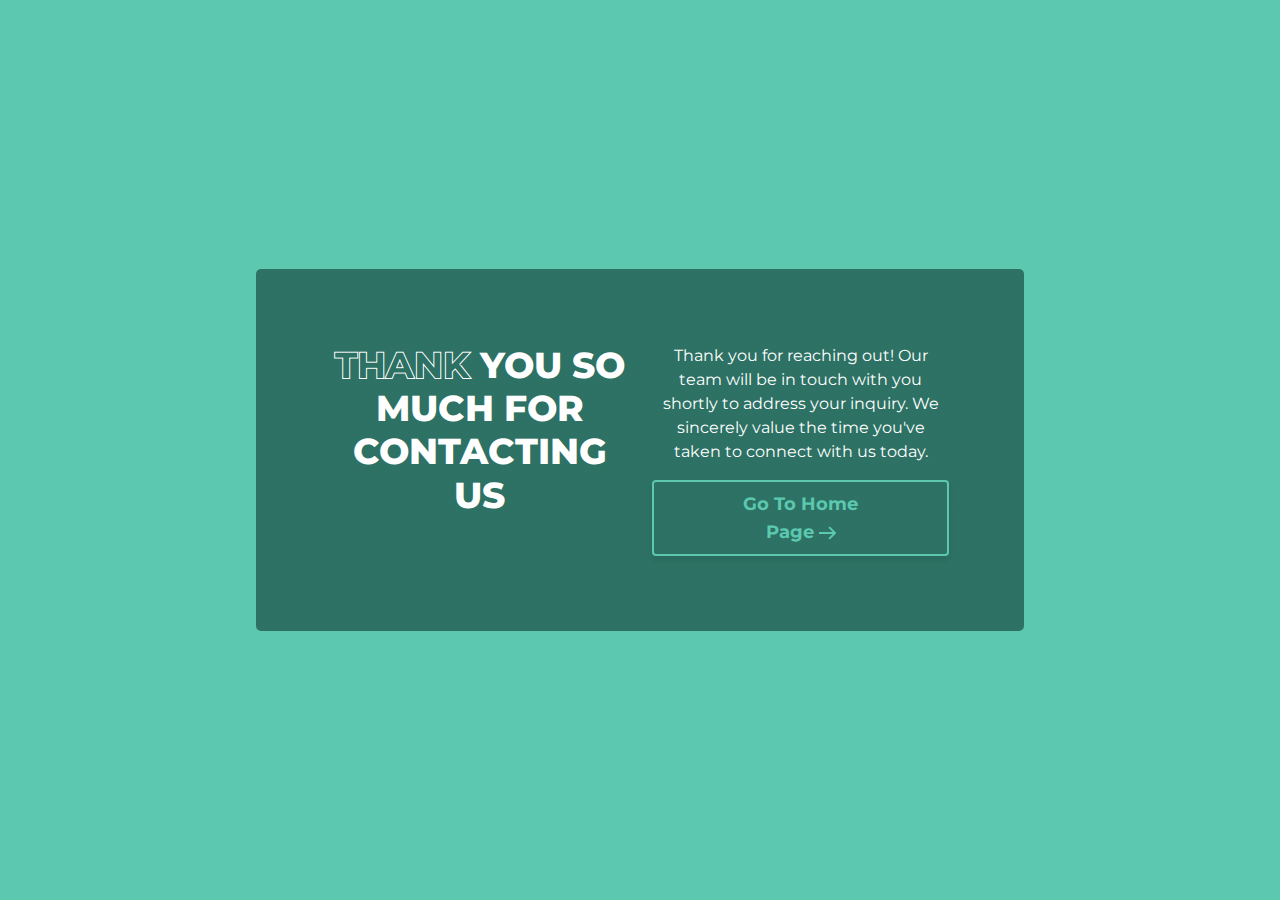
==== thanks.html @ 94abb054 "First commit" ====
<!DOCTYPE html>
<html lang="en">

<head>
    <meta charset="UTF-8">
    <meta name="viewport" content="width=device-width, initial-scale=1.0">
    <title>Thanks!</title>
    <link href="https://cdn.jsdelivr.net/npm/bootstrap@5.2.2/dist/css/bootstrap.min.css" rel="stylesheet" />
    <link rel="stylesheet" href="/assets/css/main.css" />
    <link rel="stylesheet" href="/assets/css/responsive.css" />

</head>

<body>
    <section class="section-thanks">
        <div class="container-thanks">
            <div class="row">
                <div class="col-lg-6">
                    <div class="thank-header-wrapper">
                        <div class="section-heading-wrapper">
                            <h2 style="color: #fff"><span class="stroked-text" data-string="THANK">THANK</span> YOU
                                SO MUCH FOR CONTACTING US</h2>
                        </div>
                    </div>
                </div>
                <div class="col-lg-6">
                    <div class="main-content align-items-center justify-content-center">
                        <i class="fa fa-check main-content__checkmark" id="checkmark"></i>
                        <p class="main-content__body" data-lead-id="main-content-body">Thank you for reaching out! Our
                            team will be in touch with you shortly to address your inquiry. We sincerely value the time
                            you've taken to connect with us today.</p>
                        <button class="custom-btn w-100 theme-secondary-btn bg-transparent mt-3">
                            <a href="index.html" style="text-decoration: none;">
                                Go To Home Page
                            </a>
                            <svg xmlns="http://www.w3.org/2000/svg" width="17" height="100%" viewBox="0 0 17 14"
                                fill="none">
                                <path fill-rule="evenodd" clip-rule="evenodd"
                                    d="M11.3431 0.92888L16.7071 6.29284C17.0976 6.68336 17.0976 7.31653 16.7071 7.70705L11.3431 13.071C10.9526 13.4615 10.3195 13.4615 9.92893 13.071C9.53841 12.6805 9.53841 12.0473 9.92893 11.6568L13.5858 7.99995H0V5.99995H13.5858L9.92893 2.34309C9.53841 1.95257 9.53841 1.3194 9.92893 0.92888C10.3195 0.538355 10.9526 0.538355 11.3431 0.92888Z"
                                    fill="#5BC8AF" />
                            </svg>
                        </button>
                    </div>
                </div>
            </div>
        </div>
    </section>
</body>

</html>
---- assets/css/main.css ----
@font-face {
    font-family: Montserrat;
    src: url(/assets/fonts/Montserrat-VariableFont_wght.ttf);
}

* {
    box-sizing: border-box;
}

body {
    margin: 0;
    font-family: "Montserrat", sans-serif;
    font-weight: 400;
    position: relative;
    overflow-x: hidden;
}

h1,
h2,
h3,
h4,
h5,
h6,
p,
ul {
    margin: 0;
}

:root {
    --lightThemeColor: #5BC8AF;
    --ContrastThemeColor: #297c6b;
    --DarkThemeColor: #194d44;
    --mainTextColor: #333;
    --fadedColor: #eaeaea;
    --whiteColor: #ffffff;
    --errorColor: #ff7777;
}

p {
    color: #333;
}

.container {
    max-width: 1200px;
    width: 100%;
    margin: 0 auto;
}

.section-heading-wrapper h2 {
    font-size: 36px;
    text-transform: uppercase;
    font-weight: 800;
    overflow: hidden;
    text-overflow: ellipsis;
}

.section-heading-wrapper h2 span.stroked-text::after {
    content: attr(data-string);
    -webkit-text-stroke: 0px;
    /* -webkit-text-fill-color: #fff; */
    position: absolute;
    left: 0;
    color: #fff;
}

.section-heading-wrapper h2 span.stroked-text.stroke-color-green::after {
    -webkit-text-fill-color: #29554b;
    color: #29554b;
}

.custom-btn {
    width: fit-content;
    height: fit-content;
    padding: 8px 65px;
    border: none;
    border-radius: 4px;
    font-family: "Inter", sans-serif;
    font-weight: 500;
    font-size: 18px;
    box-shadow: 0 4px 6px 0 rgba(0, 0, 0, 0.08);
    transition: 0.3s ease-in-out;
    cursor: pointer;
}

.custom-btn img {
    height: 15px;
    margin-top: -3px;
}

.primary-btn {
    background-color: #5BC8AF;
    color: #ffffff;
    border: 2px solid #5BC8AF;
}

.custom-btn:hover {
    transition: 0.3s ease-in-out;
    box-shadow: 0 8px 6px 0 rgba(0, 0, 0, 0.08) !important;
    transform: translateY(-2px) !important;
}

.custom-btn:active {
    transition: 0.1s ease-in-out;
    transform: translateY(0) !important;
    box-shadow: 0 4px 6px 0 rgba(0, 0, 0, 0.08) !important;
}

.theme-secondary-btn {
    background-color: #ffffff;
    color: #5BC8AF;
    border: 2px solid #5BC8AF;
}


/* *******Form input********** */
.input-container.active-grey .input-1 {
    border: 1px solid #dadce0;
}

.input-container.active-grey .input-label {
    color: #80868b;
    top: -8px;
    background: #fff;
    font-size: 11px;
    transition: 250ms;
}

.input-container.active-grey .input-label svg {
    position: relative;
    width: 11px;
    height: 11px;
    top: 2px;
    transition: 250ms;
}

.input-container {
    position: relative;
    margin: 10px 0;
}

.input-container .input-label {
    position: absolute;
    color: rgba(255, 255, 255, 0.7);
    font-size: 16px;
    font-weight: 400;
    max-width: calc(100% - (2 * 8px));
    overflow: hidden;
    text-overflow: ellipsis;
    white-space: nowrap;
    left: 8px;
    top: 13px;
    padding: 0 8px;
    transition: 250ms;
    user-select: none;
    pointer-events: none;
}

.input-container .input-label svg {
    position: relative;
    width: 15px;
    height: 15px;
    top: 2px;
    transition: 250ms;
}

.input-container .input-1 {
    box-sizing: border-box;
    height: 50px;
    width: 100%;
    border-radius: 4px;
    color: rgba(255, 255, 255, 0.7);
    border: 1px solid #dadce0;
    padding: 13px 15px;
    transition: 250ms;
    background-color: transparent;
}

.input-container .input-1:focus {
    outline: none;
    border: 2px solid #ffffff;
    transition: 250ms;
}

.input-container.error .input-label {
    color: #ff7777;
    top: -8px;
    background: #2b7666;
    font-size: 11px;
    transition: 250ms;
}

.input-container.error .input-1 {
    border: 2px solid #ff7777;
}

input:-webkit-autofill,
input:-webkit-autofill:hover,
input:-webkit-autofill:focus,
input:-webkit-autofill:active {
    background-color: #2b7666 !important;
}

.input-container.focus .input-label,
.input-container.active .input-label {
    color: rgba(255, 255, 255, 1);
    top: -8px;
    background: #2d6e61;
    font-size: 13px;
    transition: 250ms;
}

.input-container.focus .input-label svg,
.input-container.active .input-label svg {
    position: relative;
    width: 11px;
    height: 11px;
    top: 2px;
    transition: 250ms;
}

.input-container.active .input-1 {
    border: 2px solid #5BC8AF;
}

.error-message-area {
    width: 100%;
    height: auto;
    background-color: #ff7777;
    margin-top: 7px;
    border-radius: 4px;
    position: relative;
    color: #ffffff;
    padding: 10px;
    font-size: 12px;
    display: none;
    position: absolute;
    z-index: 10;
}

.error-message-area::after {
    content: "";
    border-left: 8px solid transparent;
    border-right: 8px solid transparent;
    border-bottom: 8px solid #ff7777;
    position: absolute;
    left: 50%;
    top: -8px;
    margin-left: -10px;
}

.input-container.error .error-message-area {
    display: block;
}

.fit-image {
    width: 100%;
    height: 100%;
    object-fit: cover;
}


select option {
    background: rgba(0, 0, 0, 0.8);
    color: #fff;
    text-shadow: 0 1px 0 rgba(0, 0, 0, 0.4);
}

.card-text {
    font-size: 14px;
    line-height: 24px;
    font-weight: 400;
    justify-self: auto;
}

.card-text1 {
    color: #333;
    font-size: 18px;
    font-style: italic;
    font-weight: 400;
    line-height: 28px;
}

.faded-section {
    background-color: #F5F5F5;
}

.bg-transparent {
    background-color: transparent !important;
}

.section-padding {
    padding: 5rem 2rem;
}

.rightAlignText {
    text-align: right;
}

.showNavMobCss {

    height: 169px !important;
}

.tooltip-area {
    width: 100%;
    max-width: 280px;
    margin: 0 auto;
    height: auto;
    background-color: #297c6b;
    margin-top: 7px;
    border-radius: 4px;
    position: relative;
    color: #ffffff;
    padding: 10px;
    font-size: 12px;
    position: absolute;
    left: 50%;
    margin-left: -140px;
    z-index: 100;
    transition: .2s ease-in-out;
    display: none;
}

.tooltip-area::after {
    content: "";
    border-left: 8px solid transparent;
    border-right: 8px solid transparent;
    border-bottom: 8px solid #297c6b;
    position: absolute;
    left: 50%;
    top: -8px;
    margin-left: -10px;
}

.relative {
    position: relative;
}

input:-webkit-autofill,
input:-webkit-autofill:hover,
input:-webkit-autofill:focus,
input:-webkit-autofill:active {
    -webkit-box-shadow: 0 0 0 30px #297c6b inset;
}

input:-webkit-autofill,
input:-webkit-autofill:hover,
input:-webkit-autofill:focus,
input:-webkit-autofill:active {
    transition: background-color 5000s;
    -webkit-text-fill-color: #fff !important;
}


.section-header {
    width: 100%;
    padding: 15px 15px;
    position: absolute;
    top: 0;
    left: 0;
    right: 0;
    z-index: 99;

}

.container {
    max-width: 1200px;
    width: 100%;
    margin: 0 auto;
}

.logo-container {
    width: fit-content;
    height: auto;
}

.logo-container img {
    height: 40px;
}

.nav-menu-container {
    width: fit-content;
    display: flex;
    align-items: center;
}

.nav-menu-container ul {
    list-style: none;
    position: relative;
}

.nav-menu-container ul::after {
    content: '';
    position: absolute;
    top: 0;
    right: 0;
    width: 1px;
    height: 18px;
    /* background-color: #eaeaea; */
}

.nav-menu-container ul li {
    margin-right: 1.5rem;
    display: inline-block;
    color: rgba(255, 255, 255, .7);
    font-size: 14px;
    text-decoration: none;
    text-transform: uppercase;
    transition: .3s;
}

.nav-menu-container ul li a {
    color: rgba(255, 255, 255, .7);
    font-size: 14px;
    text-decoration: none;
    text-transform: uppercase;
    transition: .3s;
}

.nav-menu-container ul li a.active {
    color: #ffffff;
    font-weight: 600;
    border-bottom: thin solid #fff;
}

.nav-menu-container ul li a:hover {
    transition: .3s;
    color: #ffffff;
}

.nav-menu-container .consult {
    padding-left: 24px;
}

.nav-menu-container .consult li {
    color: #ffffff;
    margin-right: 0;
    font-weight: 600;
    font-size: 15px;
    text-transform: uppercase;
}

.nav-menu-container .consult a {
    color: #5BC8AF;
    text-decoration: none;

}

.hamburger-container {
    width: fit-content;
    height: fit-content;
    display: none;
}

.hamburger-container img {
    height: 20px;
}


.section-hero {
    width: 100%;
    height: auto;
    background-image: url("/assets/images/bg-image.png");
    background-size: cover;
    background-position: center;
    color: white;
    display: flex;
    justify-content: center;
    align-items: center;
    padding: 20px;
    padding-bottom: 40px;
    position: relative;
}

.section-hero::after {
    content: "";
    position: absolute;
    top: 0;
    left: 0;
    right: 0;
    bottom: 0;
    background: linear-gradient(180deg,
            rgba(25, 77, 65, 1),
            rgba(25, 77, 65, 0.7));
}

.section-hero-inner {
    width: 100%;
    height: auto;
    position: relative;
    z-index: 10;
}

.hero-col-wrapper {
    width: 100%;
    height: 100%;
}

.hero-content-wrapper {
    width: fit-content;
    height: fit-content;
}

.hero-content-wrapper p {
    color: #ffffff;
}

.hero-content-wrapper h1 {
    font-size: calc(16px + 3vw);
    text-transform: uppercase;
    font-weight: bold;
    font-family: "Montserrat", sans-serif;
}

.hero-content-wrapper h1 span {
    color: #fff;
    position: relative;
    -webkit-text-fill-color: transparent;
    -webkit-text-stroke: 2px #fff;
}

.hero-content-wrapper h1 span::after {
    content: attr(data-string);
    -webkit-text-stroke: 0px;
    -webkit-text-fill-color: #2A5A4E;
    position: absolute;
    left: 0;
    color: #2A5A4E;
}

.contact-form-area {
    width: 100%;
    max-width: 420px;
    height: auto;
    background: linear-gradient(180deg, #2a7d6c, rgb(62, 105, 96, 0.62));
    margin: 100px auto;
    overflow: hidden;
    border-radius: 12px;
    padding: 55px 20px;
    margin-right: 0;
    margin-bottom: 50px;
}

.contact-form-area .col-lg-6 {
    padding: 0 8px;
}

.contact-form-area h2 {
    text-align: center;
    font-size: 28px;
    font-weight: 700;
}

.input-container {
    margin-bottom: 5px;
}

.wave-top {
    width: 100%;
    height: auto;
    position: absolute;
    bottom: -2px;
    left: 0;
    right: 0;
    z-index: 1;
}

.wrapper {
    /* width: 74rem; */
    margin-left: 8rem;
    margin-right: 8rem;
}


.section-info1 {
    width: 100%;
    height: auto;
}

.info1-inner-area {
    width: 100%;
    height: auto;
}

.info1-images-wrapper {
    width: fit-content;
    height: fit-content;
}

.info1-card-wrapper {
    width: 100%;
    height: auto;
}

.info1-card-wrapper .img-area {
    width: 100%;
    height: 180px;
    border-radius: 8px;
    overflow: hidden;
}

.info1-card-wrapper .content-area {
    width: 100%;
}

.card-heading-wrapper {
    width: 100%;
    height: 60px;
    padding: 10px 0;
    margin-top: 20px;
}

.card-heading-wrapper h2 {
    font-size: 36px;
    text-transform: uppercase;
    font-weight: bold;
    overflow: hidden;
    text-overflow: ellipsis;
    display: -webkit-box;
    -webkit-line-clamp: 1;
    /* number of lines to show */
    line-clamp: 1;
    -webkit-box-orient: vertical;
}

.card-heading-wrapper h2 span {
    -webkit-text-stroke: 1px #333;
    -webkit-text-fill-color: transparent;
}

.stroked-text {
    color: #198754;
    -webkit-text-fill-color: transparent;
    -webkit-text-stroke: 2px #000;
    font-weight: 700;
    position: relative;
}

span.stroked-text::after {
    content: attr(data-string);
    -webkit-text-stroke: 0px;
    -webkit-text-fill-color: #fff;
    position: absolute;
    left: 0;
    color: #fff;
}

span.stroked-text.stroke-color-green::after {
    -webkit-text-fill-color: #29554b;
    color: #29554b;
}

.section-testimonial {
    width: 100%;
    height: auto;
    background-color: #ffffff;
    padding-bottom: 100px;
}

.testimonial-inner-parent {
    width: 100%;
    height: auto;
    margin-top: -120px;
    border-radius: 10px;
}

.testimonial-card-container {
    width: 100%;
    height: auto;
    max-width: 900px;
    margin: 0 auto;
    display: flex;
    justify-content: space-between;
}

.testimonial-card-container .img-area {
    width: 25%;
    height: 237px;
    min-height: 237px;
    border-top-left-radius: 8px;
    border-bottom-left-radius: 8px;
    overflow: hidden;
}

.testimonial-card-container .content-area {
    width: 70%;
    height: 100%;
    background-color: #194d44;
    color: #ffffff;
    border-top-right-radius: 8px;
    border-bottom-right-radius: 8px;
    padding: 40px;
    position: relative;
}

.testimonial-card-container .content-area::after {
    content: '';
    background-image: url(../images/quotation.svg);
    background-size: contain;
    width: 50px;
    height: 50px;
    position: absolute;
    top: 40px;
    right: 40px;
    z-index: 100;
    background-repeat: no-repeat;
}

.testimonial-card-container .content-area p {
    font-weight: 300;
    font-style: italic;
    font-size: 18px;
    margin-top: 15px;
    overflow: hidden;
    text-overflow: ellipsis;
    display: -webkit-box;
    -webkit-line-clamp: 4;
    /* number of lines to show */
    line-clamp: 4;
    -webkit-box-orient: vertical;
    color: #ffffff;
}

.testimonial-card-container .content-area h3 {
    font-weight: 700;
    font-size: 24px;
}

.carousel-control-prev-icon {
    transition: .3s ease-in-out;
    background-image: url('../images/leftchevron.svg') !important;
}

.carousel-control-prev-icon:hover {
    transition: .3s ease-in-out;
    background-image: url('../images/leftchevronActive.svg') !important;
}

.carousel-control-next-icon {
    transition: .3s ease-in-out;
    background-image: url('../images/rightchevron.svg') !important;
}

.carousel-control-next-icon:hover {
    transition: .3s ease-in-out;
    background-image: url('../images/rightchevronActive.svg') !important;
}

.carousel-control-next,
.carousel-control-prev {
    opacity: 1;
}

.carousel-indicators [data-bs-target] {
    width: 13px;
    height: 13px;
    border-radius: 50%;
    margin-left: 15px;
    background-color: #eaeaea;
}

.carousel-indicators {
    bottom: -40%;
}

.carousel-indicators .active {
    background-color: #5BC8AF;
}

.section-info2 {
    width: 100%;
    height: auto;
}

.info2-inner-area {
    width: 100%;
    height: auto;
}

.info2-card-wrapper {
    width: 100%;
    height: 100%;
    margin-top: 2rem;
}

.section-info2-card {
    width: 100%;
    height: auto;
    padding-bottom: 5rem;
}

.section-info2-card-inner-area {
    width: 100%;
}

.section-info2-card-container {
    width: 100%;
    height: 96px;
    background-color: white;
    border: 2px solid #5BC8AF;
    border-radius: 4px;
    display: flex;
    align-items: center;
    justify-content: center;
    cursor: pointer;
}

.section-info2-card-container p {
    font-size: 18px;
    line-height: 28px;
    font-weight: 700;
    text-align: center;
}

.section-info2-card-container img {
    transition: .2s ease-in-out;
    cursor: pointer;
    margin: 10px;
    opacity: 0;
}

.section-info2-card-container:hover~.tooltip-area,
.section-info2-card-container:hover img {
    transition: .2s ease-in-out;
    display: block;
    opacity: 1;
}

.section-info2-card-container:hover p {
    transition: .5s;
    color: #5BC8AF;
    transition: .5s;
}

.section-video {
    width: 100%;
    height: auto;
    background-color: antiquewhite;
    padding: 6rem 0;
    position: relative;
}

.video-sec-inner-container {
    width: 100%;
    position: relative;
    z-index: 5;
}

.video-col-wrapper {
    width: 100%;
    height: 100%;
    color: #ffffff;
}

.video-col-wrapper h2 {
    font-weight: bold;
    font-size: 44px;
}

.video-col-wrapper h2 span.stroked-text::after {
    content: attr(data-string);
    -webkit-text-stroke: 0px;
    position: absolute;
    left: 0;
    -webkit-text-fill-color: #29554b;
    color: #29554b;
}

.video-col-wrapper .stroked-text {
    color: #198754;
    -webkit-text-fill-color: transparent;
    -webkit-text-stroke: 2px #fff;
    font-weight: 700;
    position: relative;
}

.video-col-wrapper ul {
    margin-top: 40px;
    list-style-image: url('/assets/images/checkmark.svg');
}

.video-col-wrapper ul li {
    margin-bottom: 20px;
    padding-left: 20px;
}

.video-col-wrapper ul li span {
    font-size: 22px;
    font-weight: 600;

}

.video-col-wrapper ul li p {
    font-size: 18px;
    margin-top: 5px;
    color: #ffffff;
}

.video-bg-img {
    width: 53%;
    height: 100%;
    position: absolute;
    left: 0;
    top: 0;
    bottom: 0;
    z-index: 3;
}

.videoPosture-img {
    width: 53%;
    height: 100%;
    position: absolute;
    right: 0;
    top: 0;
    bottom: 0;
    z-index: 0;
}

.videoposture-wrapper {
    width: fit-content;
    height: fit-content;
}

.videoposture-wrapper::after {
    content: "";
    position: absolute;
    left: 0;
    right: 0;
    bottom: 0;
    top: 0;
    width: 100%;
    height: 100%;
    background-color: rgba(25, 77, 68, .38);
}

.videoIcon {
    height: 180px;
    cursor: pointer;
    transition: opacity 0.5s linear;
    position: absolute;
    top: 50%;
    left: 75%;
    transform: translate(-50%, -50%);
    z-index: 10;
    transition: opacity 0.5s linear;
}

.mob-video-bg-img {
    display: none;
}

.modal-dialog {
    max-width: calc(100% - 130px);
}

.modal-dialog video {
    height: 100%;
    width: 100%;
}

.modal-header {
    border: none;
}

.modal-header .btn-close {
    filter: invert(1);
}

.modal-content {
    background-color: #235846;
}

.footer-section {
    width: 100%;
    height: auto;
    background-color: #ffffff;
    padding: 20px;
}

.footer-col-wrapper {
    width: 100%;
    height: auto;

}

.footer-col-wrapper p {
    text-decoration: none;
    color: #757575;
    font-family: Montserrat;
    font-size: 0.875rem;
    font-style: normal;
    font-weight: 400;
    line-height: 1.5rem;
}

.footer-col-wrapper p a {
    text-decoration: none;
    color: #757575;
    font-family: Montserrat;
    font-size: 0.875rem;
    font-style: normal;
    font-weight: 400;
    line-height: 1.5rem;
}

.footer-col-wrapper p a:hover {
    color: #297c6b;
}

.checkmark {
    width: 35px;
    height: 35px;
    border-radius: 50%;
    display: block;
    stroke-width: 2;
    stroke: #fff;
    stroke-miterlimit: 10;
    margin: 5px 0;
    box-shadow: inset 0px 0px 0px #7ac142;
    animation: fill .4s ease-in-out .4s forwards, scale .3s ease-in-out .9s both;
}

.section-thanks {
    height: 100vh;
    display: flex;
    align-items: center;
    background: #5BC8AF;
}

.container-thanks {
    background: linear-gradient(rgb(25 77 68 / 70%), rgb(25 77 68 / 70%));
    background-size: cover;
    max-height: 650px;
    color: #fff;
    display: flex;
    align-items: center;
    padding: 75px;
    max-width: 60%;
    margin: 0 auto;
    text-align: center;
    justify-content: center;
    border-radius: 5px;
}

.container-thanks p{
    color: #fff;
}
.container-thanks a {
    color: #5BC8AF;
    font-family: Montserrat;
    font-size: 18px;
    font-style: normal;
    font-weight: 700;
    line-height: 28px;
    /* 155.556% */
}

.thank-header-wrapper h2 span.stroked-text::after {
    content: attr(data-string);
    -webkit-text-stroke: 0px;
    position: absolute;
    left: 0;
    -webkit-text-fill-color: #2c7164;
    color: #29554b;
}

.thank-header-wrapper .stroked-text {
    color: #198754;
    -webkit-text-fill-color: transparent;
    -webkit-text-stroke: 2px #fff;
    font-weight: 700;
    position: relative;
}
---- assets/css/responsive.css ----
@media only screen and (max-width: 600px) and (min-width: 320px) {
  .nav-menu-container {
    align-items: center;
    width: 100%;
    position: absolute;
    background-color: #1d5045;
    right: 0;
    left: 0;
    top: 60px;

    height: 0;
    overflow: hidden;
    z-index: 1000;
    display: block;
    transition: height 0.35s ease;
    transition: 0.5s;
  }

  .nav-menu-container ul::after {
    width: 0 !important;
  }

  .nav-menu-container ul {
    padding: 20px;
  }

  .nav-menu-container ul li {
    display: block;
    margin-bottom: 8px;
  }

  .nav-menu-container ul li a,
  .nav-menu-container p,
  .nav-menu-container ul li a.active {
    color: #fff;
  }

  .nav-menu-container p {
    margin: 0;
    padding-left: 20px;
  }

  .hamburger-container {
    display: block;
  }

  .section-hero {
    padding: 70px 20px 40px 20px;
  }

  .hero-content-wrapper {
    margin-top: 2rem;
  }

  .hero-content-wrapper h1 {
    font-size: calc(16px + 4vw);
    text-align: center;
  }

  .hero-content-wrapper p {
    text-align: justify;
  }

  .contact-form-area {
    margin: 20px auto;
  }

  .contact-form-area button {
    width: 92%;
  }

  /* *********info1 section************* */
  .info1-images-wrapper {
    display: none;
  }

  .carousel-inner {
    overflow: visible;
  }

  .carousel-control-next,
  .carousel-control-prev {
    display: none;
  }

  .testimonial-card-container .content-area {
    width: 100%;
    padding-top: 100px;
    border-radius: 8px;
  }

  .testimonial-card-container .img-area {
    width: 169px;
    height: 160px;
    min-height: unset;
    position: absolute;
    z-index: 10;
    top: -80px;
    left: 20px;
    border-radius: 8px;
  }

  .testimonial-card-container .content-area::after {
    width: 70px;
    height: 50px;
    top: 32px;
    right: 50px;
  }

  .mob-video-bg-img {
    display: block;
    position: absolute;
    top: 0;
    left: 0;
    right: 0;
    width: 100%;
    height: 80%;
    z-index: 1;
  }

  .videoPosture-img {
    width: 100%;
    height: 30%;
    right: 0;
    top: unset;
    bottom: 0;
    z-index: 0;
    object-fit: cover;
  }

  .footer-col-wrapper p {
    font-size: 12px;
    text-align: center;
  }

  .videoIcon {
    height: 130px;
    display: block;
    margin: 0 auto;
    margin-top: 12px;
    top: unset;
    left: 50%;
    bottom: 9%;
  }

  .section-video {
    padding: 5rem 0;
  }

  .video-col-wrapper .section-heading-wrapper h2 {
    font-size: 38px;
    text-align: center;
  }

  .mob-heading {
    font-size: 24px !important;
  }

  .section-padding {
    padding: 5rem 1rem;
  }

  .section-info1.section-padding {
    padding-top: 1rem;
  }

  .section-heading-wrapper h2 {
    font-size: 30px;
  }

  .video-bg-img {
    display: none;
  }

  .video-col-wrapper {
    min-height: 200px;
  }

  .testimonial-inner-parent {
    margin-top: 0 !important;
  }

  .faded-section {
    background-color: #ffffff;
  }
}

@media only screen and (max-width: 992px) and (min-width: 601px) {
  .nav-menu-container {
    display: block;
  }

  .nav-menu-container ul {
    text-align: right;
    margin-bottom: 5px;
  }

  .nav-menu-container ul li {
    margin-right: 0;
    margin-left: 15px;
  }

  .section-hero-inner {
    max-width: 500px;
    margin: 0 auto;
  }

  .layoutControlIpad .content-area {
    display: flex;
  }

  .layoutControlIpad .content-area p {
    max-width: 50%;
    margin-right: 20px;
  }

  .section-hero {
    padding: 70px 20px 40px 20px;
  }

  .hero-content-wrapper {
    margin-top: 2rem;
  }

  .hero-content-wrapper h1 {
    font-size: calc(16px + 4vw);
    text-align: center;
  }

  .hero-content-wrapper p {
    text-align: justify;
  }

  .contact-form-area {
    margin: 20px auto;
  }

  .contact-form-area button {
    width: 92%;
  }

  .carousel-control-next,
  .carousel-control-prev {
    display: none;
  }

  .mob-video-bg-img {
    height: 70% !important;
  }

  .video-col-wrapper {
    min-height: 300px;
  }

  .videoPosture-img {
    height: 37% !important;
  }

  .videoIcon {
    margin-top: -105px !important;
  }

  .mob-video-bg-img {
    display: block;
    position: absolute;
    top: 0;
    left: 0;
    right: 0;
    width: 100%;
    height: 85%;
    z-index: 1;
  }

  .videoPosture-img {
    width: 100%;
    height: 30%;
    right: 0;
    top: unset;
    bottom: 0;
    z-index: 0;
    /* display: none; */
    object-fit: cover;
  }

  .footer-col-wrapper p {
    font-size: 12px;
    text-align: center;
  }

  .videoIcon {
    height: 130px;
    display: block;
    margin: 0 auto;
    margin-top: 12px;
    top: unset;
    bottom: 18%;
    left: 54%;
  }

  .section-video {
    padding: 5rem 0;
  }

  .video-col-wrapper .section-heading-wrapper h2 {
    font-size: 38px;
    text-align: center;
  }

  .mob-heading {
    font-size: 24px !important;
  }

  .section-padding {
    padding: 5rem 1rem;
  }

  .section-heading-wrapper h2 {
    font-size: 30px;
  }

  .video-bg-img {
    display: none;
  }
}
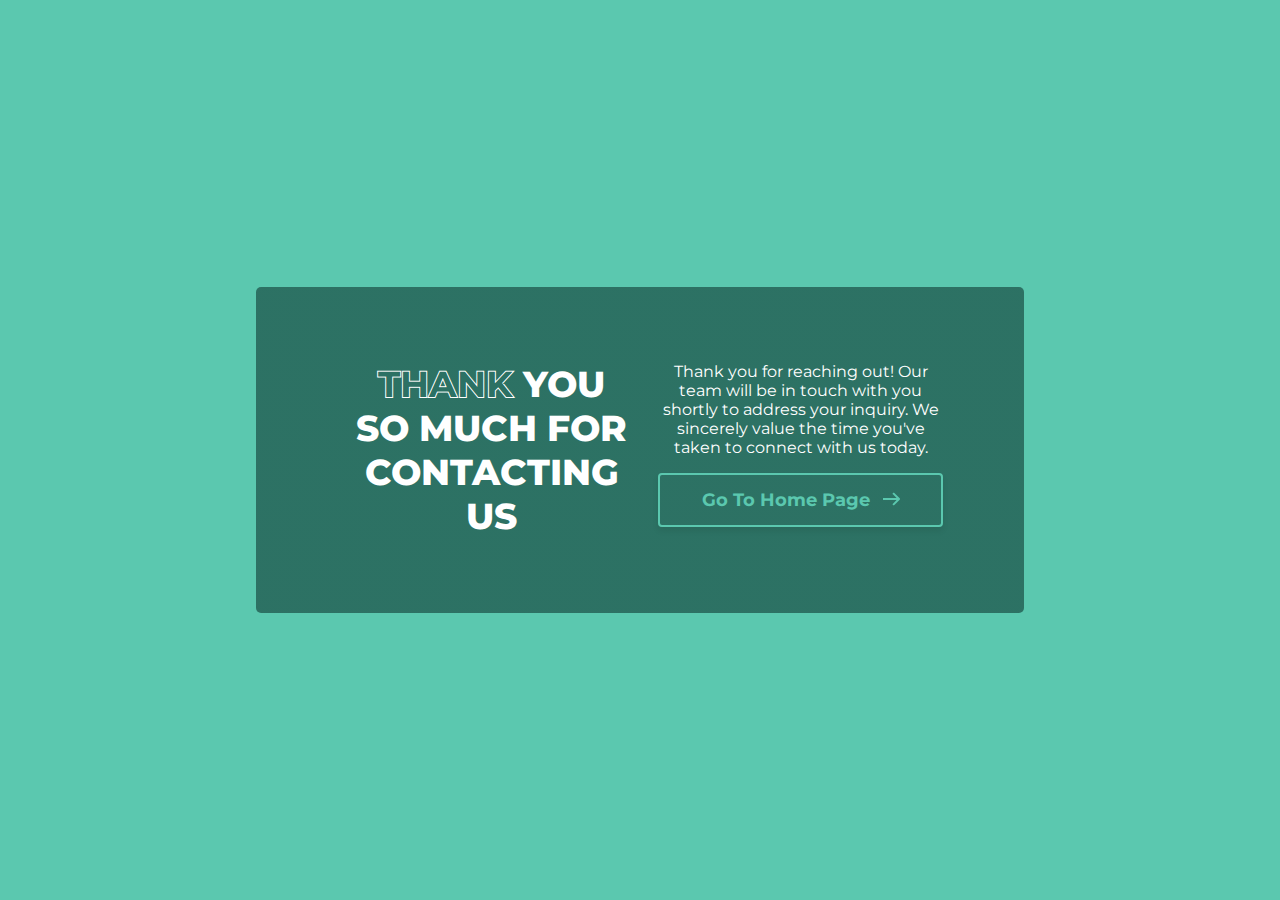
==== commit 33d60047: "Removed bootsrap and added custom code" ====
--- a/thanks.html
+++ b/thanks.html
@@ -5,31 +5,30 @@
     <meta charset="UTF-8">
     <meta name="viewport" content="width=device-width, initial-scale=1.0">
     <title>Thanks!</title>
-    <link href="https://cdn.jsdelivr.net/npm/bootstrap@5.2.2/dist/css/bootstrap.min.css" rel="stylesheet" />
-    <link rel="stylesheet" href="/assets/css/main.css" />
-    <link rel="stylesheet" href="/assets/css/responsive.css" />
-
+    <link rel="icon" type="image/x-icon" href="./assets/images/favicon.svg">
+    <link rel="stylesheet" href="./assets/css/main.css" />
+    <link rel="stylesheet" href="./assets/css/responsive.css" />
+    <link rel="stylesheet" href="./assets/css/layout.css" />
 </head>
 
 <body>
     <section class="section-thanks">
         <div class="container-thanks">
             <div class="row">
-                <div class="col-lg-6">
+                <div class="col-pc-6">
                     <div class="thank-header-wrapper">
-                        <div class="section-heading-wrapper">
+                        <div class="heading-wrapper">
                             <h2 style="color: #fff"><span class="stroked-text" data-string="THANK">THANK</span> YOU
                                 SO MUCH FOR CONTACTING US</h2>
                         </div>
                     </div>
                 </div>
-                <div class="col-lg-6">
-                    <div class="main-content align-items-center justify-content-center">
-                        <i class="fa fa-check main-content__checkmark" id="checkmark"></i>
-                        <p class="main-content__body" data-lead-id="main-content-body">Thank you for reaching out! Our
+                <div class="col-pc-6">
+                    <div class="align-items-center justify-content-center">
+                        <p class="margin-bottom-1">Thank you for reaching out! Our
                             team will be in touch with you shortly to address your inquiry. We sincerely value the time
                             you've taken to connect with us today.</p>
-                        <button class="custom-btn w-100 theme-secondary-btn bg-transparent mt-3">
+                        <button class="custom-btn width-100 theme-secondary-btn bg-transparent mt-3">
                             <a href="index.html" style="text-decoration: none;">
                                 Go To Home Page
                             </a>
--- a/assets/css/main.css
+++ b/assets/css/main.css
@@ -1,6 +1,6 @@
 @font-face {
     font-family: Montserrat;
-    src: url(/assets/fonts/Montserrat-VariableFont_wght.ttf);
+    src: url(../fonts/Montserrat-VariableFont_wght.ttf);
 }
 
 * {
@@ -46,7 +46,7 @@
     margin: 0 auto;
 }
 
-.section-heading-wrapper h2 {
+.heading-wrapper h2 {
     font-size: 36px;
     text-transform: uppercase;
     font-weight: 800;
@@ -54,7 +54,19 @@
     text-overflow: ellipsis;
 }
 
-.section-heading-wrapper h2 span.stroked-text::after {
+.line-after h2:after {
+    content: "";
+    display: inline-block;
+    height: 0.0625rem;
+    vertical-align: middle;
+    width: 100%;
+    margin-right: -100%;
+    margin-left: 10px;
+    border-top: 1px solid #EAEAEA;
+}
+
+
+.heading-wrapper h2 span.stroked-text::after {
     content: attr(data-string);
     -webkit-text-stroke: 0px;
     /* -webkit-text-fill-color: #fff; */
@@ -63,14 +75,14 @@
     color: #fff;
 }
 
-.section-heading-wrapper h2 span.stroked-text.stroke-color-green::after {
+.heading-wrapper h2 span.stroked-text.stroke-color-green::after {
     -webkit-text-fill-color: #29554b;
     color: #29554b;
 }
 
 .custom-btn {
-    width: fit-content;
-    height: fit-content;
+    width: 13.8125rem;
+    height: 3.5rem;
     padding: 8px 65px;
     border: none;
     border-radius: 4px;
@@ -83,14 +95,22 @@
 }
 
 .custom-btn img {
-    height: 15px;
+    height: 1.5rem;
     margin-top: -3px;
+    vertical-align: middle;
 }
 
 .primary-btn {
     background-color: #5BC8AF;
     color: #ffffff;
     border: 2px solid #5BC8AF;
+    text-align: center;
+    font-family: Montserrat;
+    font-size: 1.125rem;
+    font-style: normal;
+    font-weight: 700;
+    line-height: normal;
+    padding: 0.96rem;
 }
 
 .custom-btn:hover {
@@ -106,13 +126,23 @@
 }
 
 .theme-secondary-btn {
+    height: fit-content;
+    border: 2px solid #5BC8AF;
+    border-radius: 0.25rem;
     background-color: #ffffff;
     color: #5BC8AF;
-    border: 2px solid #5BC8AF;
-}
-
-
-/* *******Form input********** */
+    font-family: Montserrat;
+    font-size: 1.125rem;
+    font-style: normal;
+    font-weight: 700;
+    line-height: 1.75rem;
+    padding: 0.7rem;
+}
+
+.theme-secondary-btn svg {
+    margin-left: 0.5rem;
+}
+
 .input-container.active-grey .input-1 {
     border: 1px solid #dadce0;
 }
@@ -168,11 +198,11 @@
     height: 50px;
     width: 100%;
     border-radius: 4px;
-    color: rgba(255, 255, 255, 0.7);
+    color: rgba(255, 255, 255, 0.7) !important;
     border: 1px solid #dadce0;
     padding: 13px 15px;
     transition: 250ms;
-    background-color: transparent;
+    background-color: transparent !important;
 }
 
 .input-container .input-1:focus {
@@ -198,6 +228,7 @@
 input:-webkit-autofill:focus,
 input:-webkit-autofill:active {
     background-color: #2b7666 !important;
+
 }
 
 .input-container.focus .input-label,
@@ -222,7 +253,7 @@
     border: 2px solid #5BC8AF;
 }
 
-.error-message-area {
+.error-message {
     width: 100%;
     height: auto;
     background-color: #ff7777;
@@ -237,7 +268,7 @@
     z-index: 10;
 }
 
-.error-message-area::after {
+.error-message::after {
     content: "";
     border-left: 8px solid transparent;
     border-right: 8px solid transparent;
@@ -248,7 +279,7 @@
     margin-left: -10px;
 }
 
-.input-container.error .error-message-area {
+.input-container.error .error-message {
     display: block;
 }
 
@@ -280,7 +311,7 @@
     line-height: 28px;
 }
 
-.faded-section {
+.gray-section {
     background-color: #F5F5F5;
 }
 
@@ -296,12 +327,7 @@
     text-align: right;
 }
 
-.showNavMobCss {
-
-    height: 169px !important;
-}
-
-.tooltip-area {
+.custom-tooltip {
     width: 100%;
     max-width: 280px;
     margin: 0 auto;
@@ -321,7 +347,7 @@
     display: none;
 }
 
-.tooltip-area::after {
+.custom-tooltip::after {
     content: "";
     border-left: 8px solid transparent;
     border-right: 8px solid transparent;
@@ -347,6 +373,21 @@
 input:-webkit-autofill:hover,
 input:-webkit-autofill:focus,
 input:-webkit-autofill:active {
+    transition: background-color 5000s;
+    -webkit-text-fill-color: #fff !important;
+}
+
+select:-webkit-autofill,
+select:-webkit-autofill:hover,
+select:-webkit-autofill:focus,
+select:-webkit-autofill:active {
+    -webkit-box-shadow: 0 0 0 30px #297c6b inset;
+}
+
+select:-webkit-autofill,
+select:-webkit-autofill:hover,
+select:-webkit-autofill:focus,
+select:-webkit-autofill:active {
     transition: background-color 5000s;
     -webkit-text-fill-color: #fff !important;
 }
@@ -456,11 +497,91 @@
     height: 20px;
 }
 
+#menu {
+    -moz-transform: translateX(20rem);
+    -webkit-transform: translateX(20rem);
+    -ms-transform: translateX(20rem);
+    transform: translateX(20rem);
+    -moz-transition: -moz-transform 0.5s ease, box-shadow 0.5s ease, visibility 0.5s;
+    -webkit-transition: -webkit-transform 0.5s ease, box-shadow 0.5s ease, visibility 0.5s;
+    -ms-transition: -ms-transform 0.5s ease, box-shadow 0.5s ease, visibility 0.5s;
+    transition: transform 0.5s ease, box-shadow 0.5s ease, visibility 0.5s;
+    -webkit-overflow-scrolling: touch;
+    background: rgba(0, 0, 0, 0.9);
+    box-shadow: none;
+    color: #000;
+    height: 100%;
+    max-width: 80%;
+    overflow-y: auto;
+    padding: 3rem 2rem;
+    position: fixed;
+    right: 0;
+    top: 0;
+    visibility: hidden;
+    width: 20rem;
+    z-index: 10002;
+}
+
+#menu ul {
+    margin-top: 45px;
+}
+
+#menu ul li {
+    padding-block: 24px;
+}
+
+#menu ul li a {
+    color: rgba(255, 255, 255, .7);
+    font-size: 24px;
+    text-decoration: none;
+    text-transform: uppercase;
+    transition: .3s;
+}
+
+#menu ul li a.active {
+    color: #ffffff;
+    font-weight: 600;
+    border-bottom: thin solid #fff;
+}
+
+#menu ul li a:hover {
+    transition: .3s;
+    color: #ffffff;
+}
+
+#menu .consult {
+    padding-left: 24px;
+}
+
+#menu .consult a {
+    color: #5BC8AF;
+    text-decoration: none;
+    font-size: 24px;
+    text-decoration: none;
+    text-transform: uppercase;
+    transition: .3s;
+
+}
+
+#menu .hamburger-close {
+    position: absolute;
+    right: 26px;
+    top: 22px;
+}
+
+#menu.visible {
+    -moz-transform: translateX(0);
+    -webkit-transform: translateX(0);
+    -ms-transform: translateX(0);
+    transform: translateX(0);
+    box-shadow: 0 0 1.5rem 0 rgba(0, 0, 0, 0.2);
+    visibility: visible;
+}
 
 .section-hero {
     width: 100%;
     height: auto;
-    background-image: url("/assets/images/bg-image.png");
+    background-image: url("../images/bg-image.png");
     background-size: cover;
     background-position: center;
     color: white;
@@ -541,7 +662,7 @@
     margin-bottom: 50px;
 }
 
-.contact-form-area .col-lg-6 {
+.contact-form-area .col-pc-6 {
     padding: 0 8px;
 }
 
@@ -555,7 +676,7 @@
     margin-bottom: 5px;
 }
 
-.wave-top {
+.hero-border {
     width: 100%;
     height: auto;
     position: absolute;
@@ -577,7 +698,7 @@
     height: auto;
 }
 
-.info1-inner-area {
+.info1-inner {
     width: 100%;
     height: auto;
 }
@@ -592,7 +713,7 @@
     height: auto;
 }
 
-.info1-card-wrapper .img-area {
+.info1-card-wrapper .img-wrapper {
     width: 100%;
     height: 180px;
     border-radius: 8px;
@@ -657,7 +778,7 @@
     padding-bottom: 100px;
 }
 
-.testimonial-inner-parent {
+.testimonial-inner {
     width: 100%;
     height: auto;
     margin-top: -120px;
@@ -673,9 +794,9 @@
     justify-content: space-between;
 }
 
-.testimonial-card-container .img-area {
+.testimonial-card-container .img-wrapper {
     width: 25%;
-    height: 237px;
+    height: 16.81rem;
     min-height: 237px;
     border-top-left-radius: 8px;
     border-bottom-left-radius: 8px;
@@ -684,12 +805,12 @@
 
 .testimonial-card-container .content-area {
     width: 70%;
-    height: 100%;
+    height: 16.81rem;
     background-color: #194d44;
     color: #ffffff;
     border-top-right-radius: 8px;
     border-bottom-right-radius: 8px;
-    padding: 40px;
+    padding: 3rem;
     position: relative;
 }
 
@@ -700,30 +821,37 @@
     width: 50px;
     height: 50px;
     position: absolute;
-    top: 40px;
-    right: 40px;
+    top: 2.38rem;
+    right: 4.06rem;
     z-index: 100;
     background-repeat: no-repeat;
 }
 
 .testimonial-card-container .content-area p {
-    font-weight: 300;
-    font-style: italic;
-    font-size: 18px;
     margin-top: 15px;
     overflow: hidden;
     text-overflow: ellipsis;
     display: -webkit-box;
     -webkit-line-clamp: 4;
-    /* number of lines to show */
     line-clamp: 4;
     -webkit-box-orient: vertical;
     color: #ffffff;
+    font-family: Montserrat;
+    font-size: 1.125rem;
+    font-style: italic;
+    font-weight: 400;
+    line-height: 1.75rem;
+    /* 155.556% */
 }
 
 .testimonial-card-container .content-area h3 {
+    color: #FFF;
+    font-family: Montserrat;
+    font-size: 1.5rem;
+    font-style: normal;
     font-weight: 700;
-    font-size: 24px;
+    line-height: 2.125rem;
+    /* 141.667% */
 }
 
 .carousel-control-prev-icon {
@@ -751,28 +879,256 @@
     opacity: 1;
 }
 
-.carousel-indicators [data-bs-target] {
+.carousel-indicators [data-target] {
     width: 13px;
     height: 13px;
     border-radius: 50%;
     margin-left: 15px;
     background-color: #eaeaea;
+    border-color: transparent;
 }
 
 .carousel-indicators {
-    bottom: -40%;
+    bottom: -40% !important;
 }
 
 .carousel-indicators .active {
     background-color: #5BC8AF;
 }
 
+
+.img-responsive,
+.carousel-inner>.item>img,
+.carousel-inner>.item>a>img {
+    display: block;
+    max-width: 100%;
+    height: auto;
+}
+
+.carousel {
+    position: relative;
+}
+
+.carousel-inner {
+    position: relative;
+    width: 100%;
+    overflow: hidden;
+}
+
+.carousel-inner>.item {
+    position: relative;
+    display: none;
+    -webkit-transition: 0.6s ease-in-out left;
+    -o-transition: 0.6s ease-in-out left;
+    transition: 0.6s ease-in-out left;
+}
+
+.carousel-inner>.item>img,
+.carousel-inner>.item>a>img {
+    line-height: 1;
+}
+
+@media all and (transform-3d),
+(-webkit-transform-3d) {
+    .carousel-inner>.item {
+        -webkit-transition: -webkit-transform 0.6s ease-in-out;
+        -o-transition: -o-transform 0.6s ease-in-out;
+        transition: transform 0.6s ease-in-out;
+        -webkit-backface-visibility: hidden;
+        backface-visibility: hidden;
+        -webkit-perspective: 1000px;
+        perspective: 1000px;
+    }
+
+    .carousel-inner>.item.next,
+    .carousel-inner>.item.active.right {
+        -webkit-transform: translate3d(100%, 0, 0);
+        transform: translate3d(100%, 0, 0);
+        left: 0;
+    }
+
+    .carousel-inner>.item.prev,
+    .carousel-inner>.item.active.left {
+        -webkit-transform: translate3d(-100%, 0, 0);
+        transform: translate3d(-100%, 0, 0);
+        left: 0;
+    }
+
+    .carousel-inner>.item.next.left,
+    .carousel-inner>.item.prev.right,
+    .carousel-inner>.item.active {
+        -webkit-transform: translate3d(0, 0, 0);
+        transform: translate3d(0, 0, 0);
+        left: 0;
+    }
+}
+
+.carousel-inner>.active,
+.carousel-inner>.next,
+.carousel-inner>.prev {
+    display: block;
+}
+
+.carousel-inner>.active {
+    left: 0;
+}
+
+.carousel-inner>.next,
+.carousel-inner>.prev {
+    position: absolute;
+    top: 0;
+    width: 100%;
+}
+
+.carousel-inner>.next {
+    left: 100%;
+}
+
+.carousel-inner>.prev {
+    left: -100%;
+}
+
+.carousel-inner>.next.left,
+.carousel-inner>.prev.right {
+    left: 0;
+}
+
+.carousel-inner>.active.left {
+    left: -100%;
+}
+
+.carousel-inner>.active.right {
+    left: 100%;
+}
+
+.carousel-control {
+    position: absolute;
+    top: 0;
+    bottom: 0;
+    left: 0;
+    width: 2.5rem;
+    font-size: 20px;
+    top: 45%;
+    text-align: center;
+    border: none;
+    background: none;
+    background-repeat: no-repeat;
+}
+
+.carousel-control.left {
+    /* vertical-align: middle; */
+    align-content: normal;
+    /* right: auto; */
+    left: 0;
+    background-repeat: no-repeat;
+}
+
+.carousel-control.right {
+    /* align-content: normal; */
+    right: 0;
+    left: auto;
+    background-repeat: no-repeat;
+}
+
+.carousel-control:hover,
+.carousel-control:focus {
+    color: #ffffff;
+    text-decoration: none;
+    outline: 0;
+    filter: alpha(opacity=90);
+    opacity: 0.9;
+}
+
+.carousel-control .icon-prev,
+.carousel-control .icon-next {
+    position: absolute;
+    top: 50%;
+    z-index: 5;
+    display: inline-block;
+    margin-top: -10px;
+}
+
+.carousel-control .icon-prev,
+.carousel-control {
+    left: 50%;
+    margin-left: -10px;
+}
+
+.carousel-control .icon-next,
+.carousel-control {
+    right: 50%;
+    margin-right: -10px;
+}
+
+.carousel-control .icon-prev,
+.carousel-control .icon-next {
+    width: 20px;
+    height: 20px;
+    font-family: serif;
+    line-height: 1;
+}
+
+.carousel-control .icon-prev:before {
+    content: "\2039";
+}
+
+.carousel-control .icon-next:before {
+    content: "\203a";
+}
+
+.carousel-indicators {
+    position: absolute;
+    bottom: 10px;
+    left: 50%;
+    z-index: 15;
+    width: 60%;
+    padding-left: 0;
+    margin-left: -30%;
+    text-align: center;
+    list-style: none;
+    border-color: transparent;
+}
+
+
+.carousel-indicators .active {
+    width: 13px;
+    height: 13px;
+}
+
+
+
+@media screen and (min-width: 768px) {
+
+    .carousel-control .icon-prev,
+    .carousel-control .icon-next {
+        width: 30px;
+        height: 30px;
+        margin-top: -10px;
+        font-size: 30px;
+    }
+
+    .carousel-control .icon-prev {
+        margin-left: -10px;
+    }
+
+    .carousel-control .icon-next {
+        margin-right: -10px;
+    }
+
+}
+
+@media (max-width: 1024px) {
+    .carousel-control {
+        display: none;
+    }
+}
+
 .section-info2 {
     width: 100%;
     height: auto;
 }
 
-.info2-inner-area {
+.info2-inner {
     width: 100%;
     height: auto;
 }
@@ -789,7 +1145,7 @@
     padding-bottom: 5rem;
 }
 
-.section-info2-card-inner-area {
+.section-info2-card-inner {
     width: 100%;
 }
 
@@ -806,22 +1162,27 @@
 }
 
 .section-info2-card-container p {
-    font-size: 18px;
-    line-height: 28px;
+    text-align: center;
+    font-family: Montserrat;
+    font-size: 1.125rem;
+    font-style: normal;
     font-weight: 700;
-    text-align: center;
+    line-height: 1.75rem;
+    /* 155.556% */
 }
 
 .section-info2-card-container img {
-    transition: .2s ease-in-out;
+    position: absolute;
+    transition: .1s ease-in-out;
     cursor: pointer;
-    margin: 10px;
+    right: 3.37rem;
     opacity: 0;
-}
-
-.section-info2-card-container:hover~.tooltip-area,
+    display: none;
+}
+
+.section-info2-card-container:hover~.custom-tooltip,
 .section-info2-card-container:hover img {
-    transition: .2s ease-in-out;
+    transition: .1s ease-in-out;
     display: block;
     opacity: 1;
 }
@@ -840,7 +1201,17 @@
     position: relative;
 }
 
-.video-sec-inner-container {
+.section-video .logo-container {
+    width: 100%;
+
+    height: auto;
+}
+
+.section-video .logo-container img {
+    height: 40px;
+}
+
+.video-inner-container {
     width: 100%;
     position: relative;
     z-index: 5;
@@ -876,7 +1247,7 @@
 
 .video-col-wrapper ul {
     margin-top: 40px;
-    list-style-image: url('/assets/images/checkmark.svg');
+    list-style-image: url('../images/checkmark.svg');
 }
 
 .video-col-wrapper ul li {
@@ -906,7 +1277,7 @@
     z-index: 3;
 }
 
-.videoPosture-img {
+.vid-bg-img2 {
     width: 53%;
     height: 100%;
     position: absolute;
@@ -933,7 +1304,7 @@
     background-color: rgba(25, 77, 68, .38);
 }
 
-.videoIcon {
+.play-icon {
     height: 180px;
     cursor: pointer;
     transition: opacity 0.5s linear;
@@ -943,6 +1314,22 @@
     transform: translate(-50%, -50%);
     z-index: 10;
     transition: opacity 0.5s linear;
+
+}
+
+.logo-footer {
+    height: 35px;
+    cursor: pointer;
+    transition: opacity 0.5s linear;
+    position: absolute;
+    top: 89.2%;
+    left: calc(100% - 16.37rem);
+    z-index: 10;
+    transition: opacity 0.5s linear;
+}
+
+.play img:hover {
+    content: url("../images/play-icon-active.svg");
 }
 
 .mob-video-bg-img {
@@ -950,12 +1337,14 @@
 }
 
 .modal-dialog {
-    max-width: calc(100% - 130px);
+    margin: 1rem;
+    max-width: calc(100%);
 }
 
 .modal-dialog video {
     height: 100%;
     width: 100%;
+    border-radius: 0.5rem;
 }
 
 .modal-header {
@@ -967,13 +1356,13 @@
 }
 
 .modal-content {
-    background-color: #235846;
+    background-color: #23584691;
 }
 
 .footer-section {
     width: 100%;
     height: auto;
-    background-color: #ffffff;
+    background-color: #EAEAEA;
     padding: 20px;
 }
 
@@ -984,7 +1373,6 @@
 }
 
 .footer-col-wrapper p {
-    text-decoration: none;
     color: #757575;
     font-family: Montserrat;
     font-size: 0.875rem;
@@ -1042,9 +1430,10 @@
     border-radius: 5px;
 }
 
-.container-thanks p{
+.container-thanks p {
     color: #fff;
 }
+
 .container-thanks a {
     color: #5BC8AF;
     font-family: Montserrat;
--- a/assets/css/responsive.css
+++ b/assets/css/responsive.css
@@ -58,7 +58,13 @@
   }
 
   .hero-content-wrapper p {
-    text-align: justify;
+    color: rgba(255, 255, 255, 0.80);
+    text-align: center;
+    font-family: Montserrat;
+    font-size: 0.875rem;
+    font-style: normal;
+    font-weight: 400;
+    line-height: 1.5rem; /* 171.429% */
   }
 
   .contact-form-area {
@@ -66,10 +72,9 @@
   }
 
   .contact-form-area button {
-    width: 92%;
-  }
-
-  /* *********info1 section************* */
+    width: 96%;
+  }
+
   .info1-images-wrapper {
     display: none;
   }
@@ -89,7 +94,7 @@
     border-radius: 8px;
   }
 
-  .testimonial-card-container .img-area {
+  .testimonial-card-container .img-wrapper {
     width: 169px;
     height: 160px;
     min-height: unset;
@@ -118,7 +123,7 @@
     z-index: 1;
   }
 
-  .videoPosture-img {
+  .vid-bg-img2 {
     width: 100%;
     height: 30%;
     right: 0;
@@ -133,7 +138,7 @@
     text-align: center;
   }
 
-  .videoIcon {
+  .play-icon {
     height: 130px;
     display: block;
     margin: 0 auto;
@@ -143,11 +148,20 @@
     bottom: 9%;
   }
 
+  .logo-footer{
+    height: 35px;
+    display: block;
+    margin: 0 auto;
+    left: 0;
+    right: 0;
+    top: 92%;
+  }
+
   .section-video {
     padding: 5rem 0;
   }
 
-  .video-col-wrapper .section-heading-wrapper h2 {
+  .video-col-wrapper .heading-wrapper h2 {
     font-size: 38px;
     text-align: center;
   }
@@ -164,7 +178,7 @@
     padding-top: 1rem;
   }
 
-  .section-heading-wrapper h2 {
+  .heading-wrapper h2 {
     font-size: 30px;
   }
 
@@ -176,18 +190,22 @@
     min-height: 200px;
   }
 
-  .testimonial-inner-parent {
+  .testimonial-inner {
     margin-top: 0 !important;
   }
 
-  .faded-section {
-    background-color: #ffffff;
+  .gray-section {
+    background-color: #fff;
   }
 }
 
 @media only screen and (max-width: 992px) and (min-width: 601px) {
   .nav-menu-container {
     display: block;
+  }
+
+  .nav-menu-container .nav-bar{
+    display: none;
   }
 
   .nav-menu-container ul {
@@ -201,17 +219,18 @@
   }
 
   .section-hero-inner {
-    max-width: 500px;
-    margin: 0 auto;
-  }
-
-  .layoutControlIpad .content-area {
+    max-width: 574px;
+    margin: 0 auto;
+    margin-bottom: 74px;
+  }
+
+  .table-layout .content-area {
     display: flex;
   }
 
-  .layoutControlIpad .content-area p {
+  .table-layout .content-area p {
     max-width: 50%;
-    margin-right: 20px;
+    margin-right: 15px;
   }
 
   .section-hero {
@@ -228,15 +247,22 @@
   }
 
   .hero-content-wrapper p {
-    text-align: justify;
+    color: rgba(255, 255, 255, 0.80);
+    text-align: center;
+    font-family: Montserrat;
+    font-size: 18px;
+    font-style: normal;
+    font-weight: 400;
+    line-height: 28px; /* 155.556% */
   }
 
   .contact-form-area {
     margin: 20px auto;
   }
 
-  .contact-form-area button {
-    width: 92%;
+  .contact-form-area .col-pc-6 {
+    padding: 0 8px;
+    width: 50%;
   }
 
   .carousel-control-next,
@@ -252,12 +278,21 @@
     min-height: 300px;
   }
 
-  .videoPosture-img {
+  .vid-bg-img2 {
     height: 37% !important;
   }
 
-  .videoIcon {
+  .play-icon {
     margin-top: -105px !important;
+  }
+
+  .logo-footer{
+    height: 35px;
+    display: block;
+    margin: 0 auto;
+    left: 0;
+    right: 0;
+    top: 92%;
   }
 
   .mob-video-bg-img {
@@ -271,7 +306,7 @@
     z-index: 1;
   }
 
-  .videoPosture-img {
+  .vid-bg-img2 {
     width: 100%;
     height: 30%;
     right: 0;
@@ -287,7 +322,7 @@
     text-align: center;
   }
 
-  .videoIcon {
+  .play-icon {
     height: 130px;
     display: block;
     margin: 0 auto;
@@ -301,7 +336,7 @@
     padding: 5rem 0;
   }
 
-  .video-col-wrapper .section-heading-wrapper h2 {
+  .video-col-wrapper .heading-wrapper h2 {
     font-size: 38px;
     text-align: center;
   }
@@ -314,7 +349,7 @@
     padding: 5rem 1rem;
   }
 
-  .section-heading-wrapper h2 {
+  .heading-wrapper h2 {
     font-size: 30px;
   }
 
--- a/assets/css/layout.css
+++ b/assets/css/layout.css
@@ -0,0 +1,266 @@
+.disp-flex {
+    display: flex !important;
+}
+
+.align-items-center {
+    align-items: center !important;
+}
+
+.justify-content-between {
+    justify-content: space-between !important;
+}
+
+.row {
+    --gutter-x: 1.5rem;
+    --gutter-y: 0;
+    display: flex;
+    flex-wrap: wrap;
+    margin-top: calc(-1 * var(0));
+    margin-right: calc(-.5 * var(--gutter-x));
+    /* margin-left: calc(-.5 * var(--gutter-x)); */
+    flex-shrink: 0;
+    width: 100%;
+    max-width: 100%;
+    margin-top: var(--gutter-y);
+}
+
+@media (min-width: 992px) {
+    .col-pc-4 {
+        flex: 0 0 auto;
+        width: 33.33333333%;
+        padding-inline: 12px;
+    }
+
+    .col-pc-6 {
+        flex: 0 0 auto;
+        width: 50%;
+        padding-inline: 12px;
+    }
+
+    .col-pc-12 {
+        flex: 0 0 auto;
+        width: 100%;
+        padding-inline: 12px;
+    }
+}
+
+@media (min-width: 576px) and (max-width: 991px) {
+    .col-mob-6 {
+        flex: 0 0 auto;
+        width: 50%;
+        padding-inline: 12px;
+    }
+
+    .col-mob-12 {
+        flex: 0 0 auto;
+        width: 100%;
+        padding-inline: 12px;
+    }
+}
+
+@media (max-width: 600px){
+    .col-pc-6 {
+        flex: 0 0 auto;
+        width: 100%;
+        padding-inline: 12px;
+    }
+    .col-pc-4 {
+        flex: 0 0 auto;
+        width: 100%;
+        padding-inline: 12px;
+    }
+}
+
+
+.margin-bottom-1 {
+    margin-bottom: 1rem !important;
+}
+
+.margin-bottom-2 {
+    margin-bottom: 1.5rem !important;
+}
+
+.margin-top-1 {
+    margin-top: .5rem !important;
+}
+
+.margin-top-3{
+    margin-top: 2rem !important;
+}
+
+.margin-top-2 {
+    margin-top: 3rem !important;
+}
+
+.margin-auto {
+    margin-right: auto !important;
+    margin-left: auto !important;
+}
+
+.padding-bottom-0 {
+    padding-bottom: 0 !important;
+}
+
+
+
+.col {
+    padding-inline: 15px;
+    flex: 1 0 0%;
+    /* margin-right: 1rem; */
+}
+
+.modal {
+    --modal-zindex: 1055;
+    --modal-width: 500px;
+    --modal-padding: 1rem;
+    --modal-margin: 0.5rem;
+    --modal-color: ;
+    --modal-bg: #fff;
+    --modal-border-color: var(--border-color-translucent);
+    --modal-border-width: 1px;
+    --modal-border-radius: 0.5rem;
+    --modal-box-shadow: 0 0.125rem 0.25rem rgba(0, 0, 0, 0.075);
+    --modal-inner-border-radius: calc(0.5rem - 1px);
+    --modal-header-padding-x: 1rem;
+    --modal-header-padding-y: 1rem;
+    --modal-header-padding: 1rem 1rem;
+    --modal-header-border-color: var(--border-color);
+    --modal-header-border-width: 1px;
+    --modal-title-line-height: 1.5;
+    --modal-footer-gap: 0.5rem;
+    --modal-footer-bg: ;
+    --modal-footer-border-color: var(--border-color);
+    --modal-footer-border-width: 1px;
+    position: fixed;
+    top: 0;
+    left: 0;
+    z-index: var(--modal-zindex);
+    width: 100%;
+    height: 100%;
+    overflow-x: hidden;
+    overflow-y: auto;
+    outline: 0;
+}
+
+@media (min-width: 576px) {
+    .modal {
+        --modal-margin: 1.75rem;
+        --modal-box-shadow: 0 0.5rem 1rem rgba(0, 0, 0, 0.15);
+    }
+
+    .modal-dialog {
+        max-width: var(--modal-width);
+        margin-right: auto;
+        margin-left: auto;
+    }
+}
+
+@media (max-width: 991px) {
+    .form-col {
+        flex-shrink: 0;
+        width: 100%;
+        max-width: 100%;
+        padding-right: calc(var(--gutter-x) * .5);
+        padding-left: calc(var(--gutter-x) * .5);
+        margin-top: var(--gutter-y);
+    }
+
+    .dropdown-btn {
+        flex-shrink: 0;
+        width: 100%;
+        max-width: 100%;
+        padding-right: calc(var(--gutter-x) * .5);
+        padding-left: calc(var(--gutter-x) * .5);
+        margin-top: var(--gutter-y);
+    }
+
+    #formContact {
+        --gutter-x: 1.5rem;
+        --gutter-y: 0;
+        display: flex;
+        flex-wrap: wrap;
+        margin-top: calc(-1 * var(0));
+        margin-right: calc(-.5 * var(--gutter-x));
+        /* margin-left: calc(-.5 * var(--gutter-x)); */
+        flex-shrink: 0;
+        width: 100%;
+        max-width: 100%;
+        margin-top: var(--gutter-y);
+    }
+}
+
+.modal-dialog {
+    margin: 1rem;
+    max-width: calc(100%);
+}
+
+.modal-dialog {
+    position: relative;
+    width: auto;
+    margin: var(--modal-margin);
+    pointer-events: none;
+}
+
+.modal-content {
+    position: relative;
+    display: flex;
+    flex-direction: column;
+    width: 100%;
+    color: var(--modal-color);
+    pointer-events: auto;
+    background-color: #23584691;
+    background-clip: padding-box;
+    border: var(--modal-border-width) solid var(--modal-border-color);
+    border-radius: var(--modal-border-radius);
+    outline: 0;
+}
+
+.modal-header {
+    border: none;
+}
+
+.modal-header {
+    display: flex;
+    flex-shrink: 0;
+    align-items: center;
+    justify-content: space-between;
+    padding: var(--modal-header-padding);
+    border-bottom: var(--modal-header-border-width) solid var(--modal-header-border-color);
+    border-top-left-radius: var(--modal-inner-border-radius);
+    border-top-right-radius: var(--modal-inner-border-radius);
+}
+
+.btn-close {
+    box-sizing: content-box;
+    width: 1em;
+    height: 1em;
+    padding: .25em .25em;
+    color: #000;
+    background: transparent url(../images/hamburger-close.svg) center/1em auto no-repeat;
+    border: 0;
+    border-radius: .375rem;
+    opacity: .5;
+}
+
+.modal-header .btn-close {
+    filter: invert(1);
+}
+
+.modal-header .btn-close {
+    padding: calc(var(--modal-header-padding-y) * .5) calc(var(--modal-header-padding-x) * .5);
+    margin: calc(-.5 * var(--modal-header-padding-y)) calc(-.5 * var(--modal-header-padding-x)) calc(-.5 * var(--modal-header-padding-y)) auto;
+}
+
+.modal-body {
+    position: relative;
+    flex: 1 1 auto;
+    padding: var(--modal-padding);
+}
+
+.width-100 {
+    width: 100% !important;
+}
+
+.hidden {
+    display: none;
+}